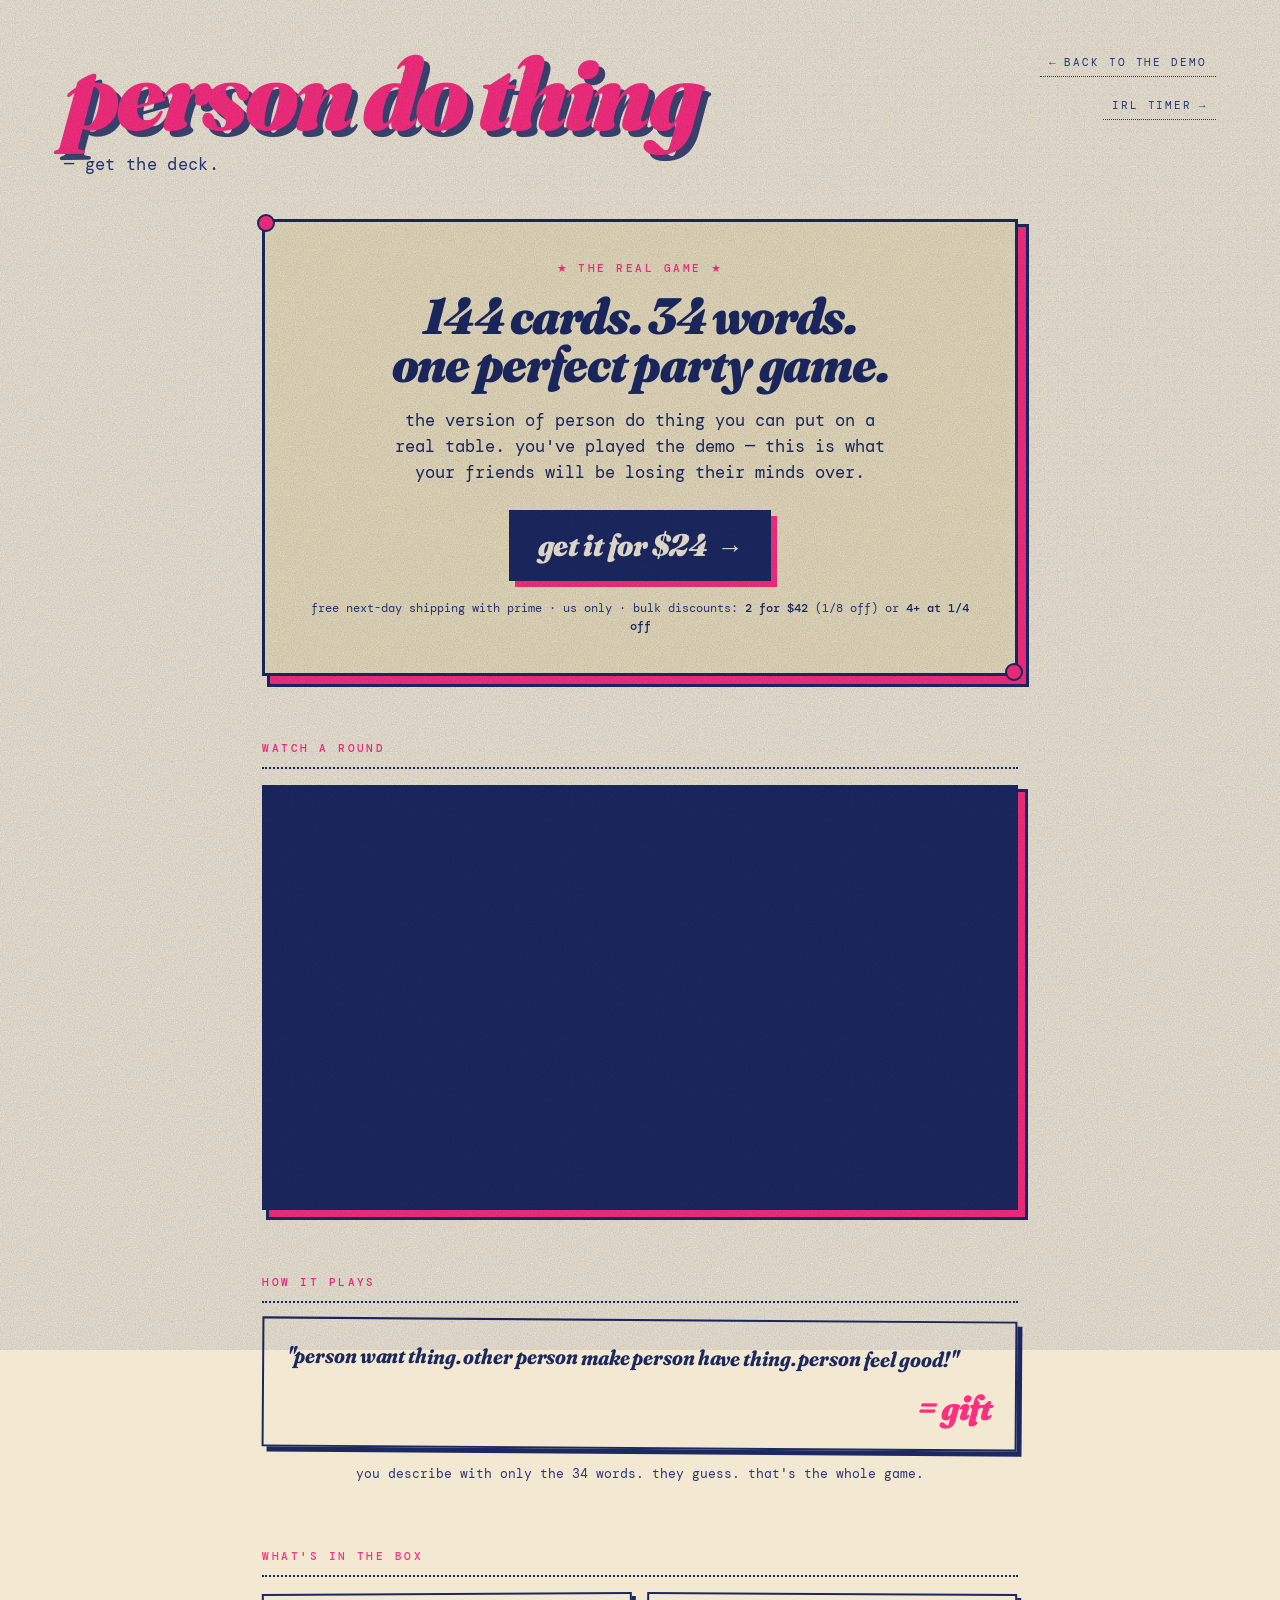
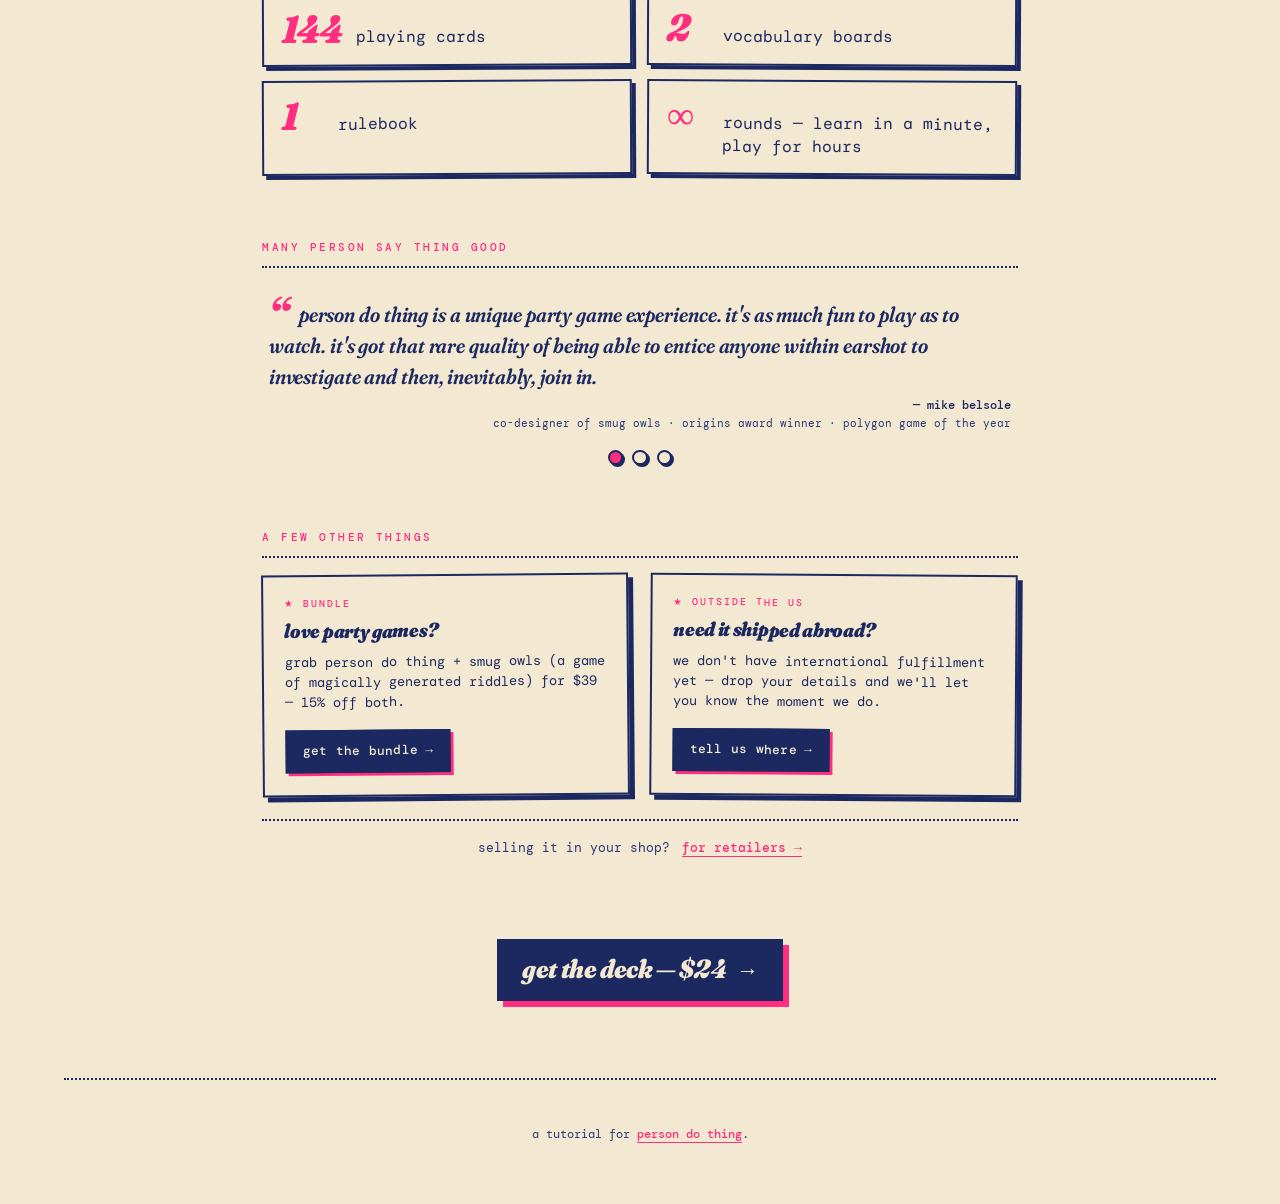
==== buy.html @ c8aa4a90 "Add a shitty first pass for multiple pages" ====
<!doctype html>
<html lang="en">
<head>
  <meta charset="utf-8">
  <meta name="viewport" content="width=device-width, initial-scale=1">
  <title>Get the deck — Person Do Thing</title>
  <meta name="description" content="Person Do Thing is a friendly party game for 2+ players. 144 cards, 34 words, hours of friends laughing at each other. Get the deck for $24.">
  <link rel="preconnect" href="https://fonts.googleapis.com">
  <link rel="preconnect" href="https://fonts.gstatic.com" crossorigin>
  <link href="https://fonts.googleapis.com/css2?family=Fraunces:ital,opsz,wght,SOFT@0,9..144,300..900,0..100;1,9..144,300..900,0..100&family=DM+Mono:ital,wght@0,300;0,400;0,500;1,400&display=swap" rel="stylesheet">
  <link rel="stylesheet" href="styles.css">
</head>
<body class="page-buy">
  <div class="grain" aria-hidden="true"></div>
  <div class="halftone-bg" aria-hidden="true"></div>

  <header class="masthead">
    <div class="title-stack">
      <h1 class="title" data-text="Person Do Thing">Person Do Thing</h1>
      <p class="subtitle">— get the deck.</p>
    </div>
    <div class="masthead-meta">
      <a class="rules-link" href="index.html">
        <span class="rules-link-arrow">←</span> back to the demo
      </a>
      <a class="rules-link" href="timer.html">
        irl timer <span class="rules-link-arrow">→</span>
      </a>
    </div>
  </header>

  <main class="buy-stage">

    <section class="buy-hero">
      <p class="buy-eyebrow">★ the real game ★</p>
      <h2 class="buy-headline">144 cards. 34 words.<br>one perfect party game.</h2>
      <p class="buy-body">
        the version of person do thing you can put on a real table. you've played the demo — this is what your friends will be losing their minds over.
      </p>
      <a class="buy-cta"
         href="https://www.amazon.com/Person-Do-Thing-Card-Game/dp/B0FST4LFNH"
         target="_blank"
         rel="noopener">
        get it for $24 <span class="buy-cta-arrow">→</span>
      </a>
      <p class="buy-cta-foot">
        free next-day shipping with prime · us only · bulk discounts: <strong>2 for $42</strong> (1/8 off) or <strong>4+ at 1/4 off</strong>
      </p>
    </section>

    <section class="buy-video">
      <p class="buy-section-eyebrow">watch a round</p>
      <div class="buy-video-frame">
        <iframe
          src="https://www.youtube-nocookie.com/embed/_Tc-X9tFb-0?rel=0&amp;controls=1"
          title="Person Do Thing — gameplay"
          loading="lazy"
          allow="accelerometer; clipboard-write; encrypted-media; gyroscope; picture-in-picture"
          allowfullscreen></iframe>
      </div>
    </section>

    <section class="buy-example">
      <p class="buy-section-eyebrow">how it plays</p>
      <div class="buy-example-card">
        <p class="buy-example-clue">
          "person want thing. other person make person have thing. person feel good!"
        </p>
        <p class="buy-example-answer">= gift</p>
      </div>
      <p class="buy-example-caption">
        you describe with only the 34 words. they guess. that's the whole game.
      </p>
    </section>

    <section class="buy-box">
      <p class="buy-section-eyebrow">what's in the box</p>
      <ul class="buy-box-list">
        <li class="buy-box-item">
          <span class="buy-box-num">144</span>
          <span class="buy-box-label">playing cards</span>
        </li>
        <li class="buy-box-item">
          <span class="buy-box-num">2</span>
          <span class="buy-box-label">vocabulary boards</span>
        </li>
        <li class="buy-box-item">
          <span class="buy-box-num">1</span>
          <span class="buy-box-label">rulebook</span>
        </li>
        <li class="buy-box-item">
          <span class="buy-box-num">∞</span>
          <span class="buy-box-label">rounds — learn in a minute, play for hours</span>
        </li>
      </ul>
    </section>

    <section class="buy-quotes">
      <p class="buy-section-eyebrow">many person say thing good</p>

      <div class="buy-carousel" id="buy-carousel" aria-roledescription="carousel" aria-label="reviews">

        <article class="buy-quote-slide is-active">
          <blockquote class="buy-quote-text">
            person do thing is a unique party game experience. it's as much fun to play as to watch. it's got that rare quality of being able to entice anyone within earshot to investigate and then, inevitably, join in.
          </blockquote>
          <p class="buy-quote-attr">
            <strong>— mike belsole</strong><br>
            <span class="buy-quote-credit">co-designer of smug owls · origins award winner · polygon game of the year</span>
          </p>
        </article>

        <article class="buy-quote-slide">
          <blockquote class="buy-quote-text">
            person do thing is infectious. after a few rounds it took over how we were talking outside of the game.
          </blockquote>
          <p class="buy-quote-attr">
            <strong>— robert croy</strong><br>
            <span class="buy-quote-credit">
              designer of
              <a href="https://boardgamegeek.com/boardgame/367584/7th-sea-city-of-five-sails"
                 target="_blank"
                 rel="noopener">7th sea: city of five sails</a>
            </span>
          </p>
        </article>

        <article class="buy-quote-slide">
          <blockquote class="buy-quote-text">
            one of the top 3 best limited vocabulary games i've played all year!
          </blockquote>
          <p class="buy-quote-attr">
            <strong>— micah heiselt</strong><br>
            <span class="buy-quote-credit">designer of bucket list</span>
          </p>
        </article>

      </div>

      <div class="buy-carousel-dots" role="tablist" aria-label="choose review">
        <button class="buy-quote-dot" type="button" data-slide="0" aria-label="review 1 — mike belsole" aria-current="true"></button>
        <button class="buy-quote-dot" type="button" data-slide="1" aria-label="review 2 — robert croy"></button>
        <button class="buy-quote-dot" type="button" data-slide="2" aria-label="review 3 — micah heiselt"></button>
      </div>
    </section>

    <section class="buy-also">
      <p class="buy-section-eyebrow">a few other things</p>

      <div class="buy-also-grid">

        <article class="buy-also-card">
          <p class="buy-also-tag">★ bundle</p>
          <h3 class="buy-also-headline">love party games?</h3>
          <p class="buy-also-body">
            grab person do thing + smug owls (a game of magically generated riddles) for $39 — 15% off both.
          </p>
          <a class="buy-also-link"
             href="https://www.runawayparade.com/shop/p/smug-owls-card-game-lxtm5"
             target="_blank"
             rel="noopener">
            get the bundle <span class="buy-also-arrow">→</span>
          </a>
        </article>

        <article class="buy-also-card">
          <p class="buy-also-tag">★ outside the us</p>
          <h3 class="buy-also-headline">need it shipped abroad?</h3>
          <p class="buy-also-body">
            we don't have international fulfillment yet — drop your details and we'll let you know the moment we do.
          </p>
          <a class="buy-also-link"
             href="https://tally.so/r/31geZg"
             target="_blank"
             rel="noopener">
            tell us where <span class="buy-also-arrow">→</span>
          </a>
        </article>

      </div>

      <p class="buy-also-foot">
        selling it in your shop?
        <a class="buy-also-foot-link" href="retailers.html">for retailers <span aria-hidden="true">→</span></a>
      </p>
    </section>

    <section class="buy-final">
      <a class="buy-cta buy-cta-final"
         href="https://www.amazon.com/Person-Do-Thing-Card-Game/dp/B0FST4LFNH"
         target="_blank"
         rel="noopener">
        get the deck — $24 <span class="buy-cta-arrow">→</span>
      </a>
    </section>

  </main>

  <footer class="footer">
    <p>
      a tutorial for <a href="https://persondothing.com">person do thing</a>.
    </p>
  </footer>

  <script src="buy.js" defer></script>
</body>
</html>
---- styles.css ----
/* ============================================================
   PERSON DO THING — riso zine edition
   palette: cream paper, federal ink blue, fluorescent pink
   ============================================================ */

:root {
  --paper:      #f3e9d2;
  --paper-2:    #ecdfba;
  --paper-3:    #e3d39e;
  --ink:        #1c2960;
  --ink-soft:   #2a3878;
  --pink:       #ff2e7e;
  --pink-soft:  #ff6ba3;
  --black:      #14141a;

  --font-display: "Fraunces", "Times New Roman", serif;
  --font-mono:    "DM Mono", "Courier New", monospace;

  --rotate-1: -0.6deg;
  --rotate-2:  0.5deg;
  --rotate-3: -0.3deg;
  --rotate-4:  0.8deg;

  --shadow-pink: 5px 5px 0 0 var(--pink);
  --shadow-ink:  5px 5px 0 0 var(--ink);
}

* { box-sizing: border-box; }

html {
  scroll-behavior: smooth;
  -webkit-text-size-adjust: 100%;
}

body {
  margin: 0;
  background: var(--paper);
  color: var(--ink);
  font-family: var(--font-mono);
  font-size: 16px;
  line-height: 1.55;
  font-feature-settings: "ss01", "ss02";
  min-height: 100vh;
  position: relative;
  overflow-x: hidden;
}

/* ---------- texture overlays ---------- */

.grain {
  position: fixed;
  inset: -50%;
  pointer-events: none;
  z-index: 100;
  opacity: 0.32;
  mix-blend-mode: multiply;
  background-image: url("data:image/svg+xml;utf8,<svg xmlns='http://www.w3.org/2000/svg' width='280' height='280'><filter id='n'><feTurbulence type='fractalNoise' baseFrequency='0.92' numOctaves='2' stitchTiles='stitch'/><feColorMatrix type='matrix' values='0 0 0 0 0.11  0 0 0 0 0.16  0 0 0 0 0.38  0 0 0 1 0'/></filter><rect width='100%25' height='100%25' filter='url(%23n)'/></svg>");
}

.halftone-bg {
  position: fixed;
  inset: 0;
  pointer-events: none;
  z-index: 0;
  opacity: 0.35;
  background-image: radial-gradient(circle at center, var(--paper-3) 0.8px, transparent 1.2px);
  background-size: 9px 9px;
  mask-image: radial-gradient(ellipse 80% 70% at 70% 30%, #000 30%, transparent 100%);
  -webkit-mask-image: radial-gradient(ellipse 80% 70% at 70% 30%, #000 30%, transparent 100%);
}

/* ---------- layout shell ---------- */

.masthead,
.stage,
.footer {
  position: relative;
  z-index: 2;
}

.masthead {
  display: flex;
  justify-content: space-between;
  align-items: flex-start;
  padding: clamp(1.5rem, 4vw, 3rem) clamp(1.5rem, 5vw, 4rem) 0;
  gap: 2rem;
}

.title-stack { max-width: 80%; }

.title {
  font-family: var(--font-display);
  font-weight: 900;
  font-variation-settings: "SOFT" 30, "opsz" 144;
  font-size: clamp(2.6rem, 8.4vw, 6.4rem);
  line-height: 0.88;
  letter-spacing: -0.035em;
  color: var(--pink);
  margin: 0;
  position: relative;
  display: inline-block;
  text-transform: lowercase;
  font-style: italic;
  animation: title-stamp 0.9s cubic-bezier(.2,.9,.25,1.2) both;
}

.title::before {
  content: attr(data-text);
  position: absolute;
  inset: 0;
  color: var(--ink);
  z-index: -1;
  transform: translate(6px, 6px);
  mix-blend-mode: multiply;
  opacity: 0.85;
}

@keyframes title-stamp {
  0%   { opacity: 0; transform: translateY(-12px) rotate(-2deg) scale(1.04); }
  60%  { opacity: 1; transform: translateY(2px) rotate(0.4deg) scale(0.99); }
  100% { opacity: 1; transform: translateY(0) rotate(0) scale(1); }
}

.subtitle {
  font-family: var(--font-mono);
  font-size: clamp(0.85rem, 1.4vw, 1.05rem);
  margin: 0.8rem 0 0;
  color: var(--ink-soft);
  letter-spacing: 0.02em;
  animation: fade-in 1s 0.4s both;
}

.subtitle-link {
  font-family: var(--font-mono);
  font-style: italic;
  font-weight: 500;
  color: var(--pink);
  text-decoration: none;
  border-bottom: 1.5px solid var(--pink);
  padding: 0 0.18em 1px;
  margin-left: 0.4em;
  white-space: nowrap;
  transition: color 0.18s ease, background 0.18s ease;
}

.subtitle-link:hover {
  background: var(--pink);
  color: var(--paper);
}

.subtitle-link-arrow {
  display: inline-block;
  transition: transform 0.2s ease;
}

.subtitle-link:hover .subtitle-link-arrow {
  transform: translate(2px, -2px);
}

.masthead-meta {
  display: flex;
  flex-direction: column;
  align-items: flex-end;
  gap: 0.9rem;
}

/* quiet "new here?" rules link below the buy-pin */
.rules-link {
  font-family: var(--font-mono);
  font-size: 0.68rem;
  text-transform: uppercase;
  letter-spacing: 0.18em;
  color: var(--ink-soft);
  text-decoration: none;
  padding: 0.35rem 0.55rem;
  border-bottom: 1.5px dotted var(--ink-soft);
  display: inline-flex;
  align-items: center;
  gap: 0.4rem;
  white-space: nowrap;
  transition: color 0.18s ease, border-color 0.18s ease;
  animation: fade-in 1s 0.85s both;
}

.rules-link:hover {
  color: var(--pink);
  border-bottom-color: var(--pink);
}

.rules-link-arrow {
  display: inline-block;
  transition: transform 0.2s ease;
}
.rules-link:hover .rules-link-arrow { transform: translateX(3px); }

/* always-on buy-the-deck pin in the masthead — bigger, louder version */
.buy-pin {
  display: flex;
  flex-direction: column;
  align-items: flex-start;
  gap: 0.4rem;
  padding: 1.05rem 1.5rem 1.2rem;
  background: var(--pink);
  border: 2.5px solid var(--ink);
  box-shadow: 6px 6px 0 0 var(--ink);
  text-decoration: none;
  color: var(--paper);
  transform: rotate(-2.4deg);
  transition:
    transform 0.18s cubic-bezier(.2,.9,.3,1.2),
    box-shadow 0.18s ease;
  animation: fade-in 1s 0.75s both;
  position: relative;
  max-width: 16rem;
}

/* tape-corner dots */
.buy-pin::before,
.buy-pin::after {
  content: "";
  position: absolute;
  width: 12px;
  height: 12px;
  background: var(--paper);
  border: 1.5px solid var(--ink);
  border-radius: 50%;
}
.buy-pin::before { top: -6px; left: 10px; }
.buy-pin::after  { top: -6px; right: 10px; }

.buy-pin:hover {
  transform: rotate(-1deg) translate(-3px, -3px);
  box-shadow: 9px 9px 0 0 var(--ink);
}
.buy-pin:active {
  transform: rotate(-2.4deg) translate(2px, 2px);
  box-shadow: 3px 3px 0 0 var(--ink);
}

.buy-pin-eyebrow {
  font-family: var(--font-mono);
  font-size: 0.7rem;
  text-transform: uppercase;
  letter-spacing: 0.2em;
  font-weight: 500;
  opacity: 0.92;
}

.buy-pin-cta {
  font-family: var(--font-display);
  font-style: italic;
  font-weight: 900;
  font-variation-settings: "SOFT" 60, "opsz" 144;
  font-size: 1.85rem;
  letter-spacing: -0.025em;
  line-height: 0.95;
  display: inline-flex;
  align-items: baseline;
  gap: 0.4rem;
  text-transform: lowercase;
}

.buy-pin-arrow {
  display: inline-block;
  transition: transform 0.2s ease;
  font-size: 0.85em;
}
.buy-pin:hover .buy-pin-arrow { transform: translateX(4px); }

@media (max-width: 640px) {
  .masthead {
    flex-direction: column;
    align-items: flex-start;
  }
  .masthead-meta {
    flex-direction: row;
    align-items: flex-start;
    flex-wrap: wrap;
  }
}

@keyframes fade-in {
  from { opacity: 0; transform: translateY(6px); }
  to   { opacity: 1; transform: translateY(0); }
}

/* ---------- main stage grid ---------- */

.stage {
  display: grid;
  grid-template-columns: minmax(0, 1.6fr) minmax(0, 0.95fr);
  gap: clamp(2rem, 4vw, 4rem);
  padding: clamp(1.6rem, 4vw, 3.2rem) clamp(1.5rem, 5vw, 4rem) clamp(3rem, 6vw, 5rem);
  align-items: start;
}

@media (max-width: 880px) {
  .stage {
    grid-template-columns: 1fr;
  }
}

/* ---------- puzzle column ---------- */

.puzzle {
  position: relative;
  animation: fade-in 0.9s 0.2s both;
}

.puzzle-meta {
  display: flex;
  justify-content: space-between;
  align-items: baseline;
  gap: 1rem;
  flex-wrap: wrap;
  font-family: var(--font-mono);
  text-transform: uppercase;
  letter-spacing: 0.18em;
  font-size: 0.72rem;
  color: var(--ink-soft);
  margin-bottom: 0.6rem;
  padding-bottom: 0.6rem;
  border-bottom: 2px dotted var(--ink);
}

.meta-stat {
  font-weight: 500;
  color: var(--ink);
  display: inline-flex;
  gap: 0.4rem;
  align-items: baseline;
}

.meta-stat strong {
  font-family: var(--font-display);
  font-style: italic;
  font-variation-settings: "SOFT" 50;
  font-weight: 800;
  font-size: 1.05rem;
  letter-spacing: -0.01em;
  color: var(--ink);
  line-height: 1;
  position: relative;
  top: 1px;
}

.meta-solved.has-solves strong {
  color: var(--pink);
}

.puzzle-label {
  color: var(--pink);
  font-weight: 500;
}

/* ---------- cross-sell milestone card ---------- */

.cross-sell {
  position: relative;
  margin: 1.4rem 0 0.6rem;
  padding: 1.4rem 1.6rem 1.5rem;
  background:
    radial-gradient(circle at center, rgba(255, 46, 126, 0.22) 0.9px, transparent 1.4px) 0 0 / 11px 11px,
    var(--paper);
  border: 3px solid var(--ink);
  box-shadow:
    7px 7px 0 0 var(--pink),
    7px 7px 0 3px var(--ink);
  transform: rotate(-1.2deg);
  animation: cross-sell-stamp 0.7s cubic-bezier(.2,.85,.25,1.3) both;
  overflow: hidden;
}

.cross-sell::before {
  content: "";
  position: absolute;
  inset: 6px;
  border: 1.5px dashed var(--ink);
  pointer-events: none;
  opacity: 0.35;
}

@keyframes cross-sell-stamp {
  0%   { opacity: 0; transform: translateY(-12px) rotate(-5deg) scale(1.04); }
  60%  { opacity: 1; transform: translateY(2px) rotate(-0.4deg) scale(0.99); }
  100% { opacity: 1; transform: translateY(0) rotate(-1.2deg) scale(1); }
}

.cross-sell.dismissed {
  animation: cross-sell-out 0.28s ease forwards;
  pointer-events: none;
}

@keyframes cross-sell-out {
  to { opacity: 0; transform: translateY(-8px) rotate(-3deg) scale(0.96); }
}

.cross-sell-close {
  position: absolute;
  top: 0.5rem;
  right: 0.6rem;
  width: 28px;
  height: 28px;
  background: transparent;
  border: 1.5px solid var(--ink);
  color: var(--ink);
  font-family: var(--font-display);
  font-size: 1.3rem;
  line-height: 1;
  cursor: pointer;
  display: flex;
  align-items: center;
  justify-content: center;
  padding: 0;
  transition: background 0.15s ease, color 0.15s ease;
}
.cross-sell-close:hover {
  background: var(--ink);
  color: var(--paper);
}

.cross-sell-eyebrow {
  font-family: var(--font-mono);
  font-size: 0.68rem;
  text-transform: uppercase;
  letter-spacing: 0.22em;
  color: var(--pink);
  margin: 0 0 0.5rem;
  font-weight: 500;
}

.cross-sell-headline {
  font-family: var(--font-display);
  font-style: italic;
  font-weight: 900;
  font-variation-settings: "SOFT" 50, "opsz" 144;
  font-size: clamp(1.7rem, 3.6vw, 2.6rem);
  line-height: 1;
  letter-spacing: -0.02em;
  color: var(--ink);
  margin: 0 0 0.6rem;
  text-transform: lowercase;
  position: relative;
  display: inline-block;
}

.cross-sell-headline::before {
  content: "";
  position: absolute;
  left: -4px;
  right: -4px;
  bottom: 0.05em;
  height: 0.32em;
  background: var(--pink);
  z-index: -1;
  opacity: 0.55;
  mix-blend-mode: multiply;
  transform: rotate(-0.5deg);
}

.cross-sell-body {
  font-family: var(--font-mono);
  font-size: 0.92rem;
  line-height: 1.5;
  color: var(--ink);
  margin: 0 0 1.1rem;
  max-width: 32rem;
}

.cross-sell-cta {
  display: inline-flex;
  align-items: center;
  gap: 0.5rem;
  padding: 0.85rem 1.4rem;
  font-family: var(--font-mono);
  font-size: 0.95rem;
  font-weight: 500;
  text-transform: lowercase;
  letter-spacing: 0.02em;
  background: var(--ink);
  color: var(--paper);
  border: 2.5px solid var(--ink);
  box-shadow: 4px 4px 0 0 var(--pink);
  text-decoration: none;
  transition: transform 0.15s ease, box-shadow 0.15s ease;
}
.cross-sell-cta:hover {
  transform: translate(-2px, -2px);
  background: var(--pink);
  color: var(--paper);
  box-shadow: 6px 6px 0 0 var(--ink);
}
.cross-sell-cta:active {
  transform: translate(2px, 2px);
  box-shadow: 2px 2px 0 0 var(--ink);
}

.cross-sell-arrow {
  display: inline-block;
  transition: transform 0.2s ease;
}
.cross-sell-cta:hover .cross-sell-arrow { transform: translateX(3px); }

/* ---------- email-type cross-sell: embedded signup form ---------- */

.cross-sell-signup {
  display: flex;
  gap: 0.6rem;
  margin-top: 0.4rem;
  flex-wrap: wrap;
}

.cross-sell-signup-input {
  flex: 1 1 14rem;
  min-width: 0;
  font-family: var(--font-mono);
  font-size: 0.95rem;
  background: var(--paper-2);
  border: 2px solid var(--ink);
  padding: 0.7rem 0.85rem;
  color: var(--ink);
  outline: none;
  transition: border-color 0.18s ease, box-shadow 0.18s ease;
}

.cross-sell-signup-input::placeholder {
  color: var(--ink-soft);
  opacity: 0.55;
  font-style: italic;
}

.cross-sell-signup-input:focus {
  border-color: var(--pink);
  box-shadow: 3px 3px 0 0 var(--pink);
}

.cross-sell-signup-input:disabled {
  opacity: 0.5;
  cursor: not-allowed;
  background: var(--paper);
}

.cross-sell-signup-btn {
  font-family: var(--font-mono);
  font-size: 0.92rem;
  font-weight: 500;
  text-transform: lowercase;
  letter-spacing: 0.02em;
  padding: 0.7rem 1.2rem;
  background: var(--ink);
  color: var(--paper);
  border: 2.5px solid var(--ink);
  cursor: pointer;
  box-shadow: 4px 4px 0 0 var(--pink);
  transition: transform 0.15s ease, box-shadow 0.15s ease;
  display: inline-flex;
  align-items: center;
  gap: 0.45rem;
  white-space: nowrap;
}

.cross-sell-signup-btn:hover {
  transform: translate(-2px, -2px);
  background: var(--pink);
  box-shadow: 6px 6px 0 0 var(--ink);
}
.cross-sell-signup-btn:active {
  transform: translate(2px, 2px);
  box-shadow: 2px 2px 0 0 var(--ink);
}

.cross-sell-signup.submitted .cross-sell-signup-btn {
  opacity: 0.5;
  pointer-events: none;
}

.cross-sell-signup-feedback {
  min-height: 1.2rem;
  margin: 0.7rem 0 0;
  font-family: var(--font-mono);
  font-size: 0.85rem;
  color: var(--ink-soft);
}
.cross-sell-signup-feedback[data-tone="wrong"] {
  color: var(--pink);
  font-weight: 500;
}
.cross-sell-signup-feedback[data-tone="right"] {
  color: var(--ink);
  font-weight: 500;
}
.cross-sell-signup-feedback[data-tone="right"]::before {
  content: "★ ";
  color: var(--pink);
}

/* the email card uses a slightly different rotation so it doesn't look identical
   to the buy card right after dismissal */
.cross-sell.cross-sell-email {
  transform: rotate(0.8deg);
}
@keyframes cross-sell-stamp-email {
  0%   { opacity: 0; transform: translateY(-12px) rotate(4deg) scale(1.04); }
  60%  { opacity: 1; transform: translateY(2px) rotate(0.3deg) scale(0.99); }
  100% { opacity: 1; transform: translateY(0) rotate(0.8deg) scale(1); }
}
.cross-sell.cross-sell-email {
  animation-name: cross-sell-stamp-email;
}

/* ---------- mystery slot ---------- */

.mystery {
  margin: 1rem 0 2.4rem;
  padding: clamp(1.4rem, 4vw, 2.6rem) 1rem;
  border: 3px solid var(--ink);
  background:
    radial-gradient(circle at center, var(--pink-soft) 0.9px, transparent 1.4px) 0 0 / 11px 11px,
    var(--paper-2);
  box-shadow:
    8px 8px 0 0 var(--pink),
    8px 8px 0 3px var(--ink);
  text-align: center;
  position: relative;
  transform: rotate(-0.4deg);
  transition: transform 0.4s cubic-bezier(.2,.9,.3,1.1);
}

.mystery[data-state="revealed"] {
  background:
    radial-gradient(circle at center, var(--pink) 1.1px, transparent 1.6px) 0 0 / 11px 11px,
    var(--paper-2);
  transform: rotate(-0.4deg) scale(1.005);
}

.mystery::before,
.mystery::after {
  content: "";
  position: absolute;
  width: 14px;
  height: 14px;
  background: var(--pink);
  border: 2px solid var(--ink);
  border-radius: 50%;
}
.mystery::before { top: -8px; left: -8px; }
.mystery::after  { bottom: -8px; right: -8px; }

.mystery-text {
  font-family: var(--font-display);
  font-variation-settings: "SOFT" 100, "opsz" 144;
  font-weight: 900;
  font-style: italic;
  font-size: clamp(4.5rem, 14vw, 9rem);
  line-height: 0.9;
  color: var(--ink);
  position: relative;
  display: inline-block;
  text-transform: lowercase;
  letter-spacing: -0.04em;
}

.mystery-text::before {
  content: attr(data-text);
  position: absolute;
  inset: 0;
  color: var(--pink);
  z-index: -1;
  transform: translate(5px, 5px);
  mix-blend-mode: multiply;
}

.mystery[data-state="revealed"] .mystery-text {
  animation: stamp-in 0.7s cubic-bezier(.2,.9,.25,1.4) both;
}

@keyframes stamp-in {
  0%   { opacity: 0; transform: scale(1.6) rotate(-6deg); }
  40%  { opacity: 1; }
  70%  { transform: scale(0.96) rotate(0.8deg); }
  100% { transform: scale(1) rotate(0); }
}

/* ---------- clue list ---------- */

.clues {
  list-style: none;
  margin: 0 0 1.4rem;
  padding: 0;
  display: flex;
  flex-direction: column;
  gap: 1.2rem;
}

.clue {
  position: relative;
  background: var(--paper);
  border: 2.5px solid var(--ink);
  padding: 1rem 1.2rem 1rem 4.6rem;
  box-shadow: var(--shadow-pink);
  display: flex;
  align-items: center;
  min-height: 64px;
  animation: clue-drop 0.55s cubic-bezier(.2,.85,.3,1.15) both;
}

.clue:nth-child(odd)  { transform: rotate(var(--rotate-1)); }
.clue:nth-child(even) { transform: rotate(var(--rotate-2)); }
.clue:nth-child(3n)   { transform: rotate(var(--rotate-3)); }
.clue:nth-child(4n)   { transform: rotate(var(--rotate-4)); }

@keyframes clue-drop {
  0%   { opacity: 0; transform: translateY(-14px) rotate(-3deg) scale(1.03); }
  60%  { opacity: 1; }
  100% { opacity: 1; }
}

.clue-num {
  position: absolute;
  left: -10px;
  top: -18px;
  width: 52px;
  height: 52px;
  background: var(--pink);
  border: 2.5px solid var(--ink);
  border-radius: 50%;
  display: flex;
  align-items: center;
  justify-content: center;
  font-family: var(--font-display);
  font-weight: 900;
  font-style: italic;
  font-variation-settings: "SOFT" 30;
  font-size: 1.6rem;
  color: var(--paper);
  transform: rotate(-6deg);
  box-shadow: 2px 2px 0 0 var(--ink);
}

.clue-text {
  font-family: var(--font-mono);
  font-size: clamp(1rem, 1.5vw, 1.18rem);
  color: var(--ink);
  line-height: 1.45;
  font-weight: 400;
}

/* ---------- buttons ---------- */

.btn {
  font-family: var(--font-mono);
  font-size: 0.95rem;
  font-weight: 500;
  text-transform: lowercase;
  letter-spacing: 0.02em;
  padding: 0.85rem 1.4rem;
  border: 2.5px solid var(--ink);
  cursor: pointer;
  transition: transform 0.12s ease, box-shadow 0.12s ease;
  display: inline-flex;
  align-items: center;
  gap: 0.5rem;
  text-decoration: none;
  line-height: 1;
}

.btn:focus-visible {
  outline: 3px dashed var(--pink);
  outline-offset: 4px;
}

.btn-primary {
  background: var(--ink);
  color: var(--paper);
  box-shadow: var(--shadow-pink);
}

.btn-primary:hover {
  transform: translate(-2px, -2px);
  box-shadow: 7px 7px 0 0 var(--pink);
}
.btn-primary:active {
  transform: translate(2px, 2px);
  box-shadow: 2px 2px 0 0 var(--pink);
}

.btn-ghost {
  background: transparent;
  border: 2px dashed var(--ink-soft);
  color: var(--ink-soft);
  box-shadow: none;
  font-size: 0.85rem;
}
.btn-ghost:hover {
  background: var(--paper-2);
  color: var(--ink);
  border-color: var(--ink);
}

.btn-arrow { display: inline-block; transition: transform 0.2s ease; }
.btn:hover .btn-arrow { transform: translateX(3px); }

/* ---------- guess form ---------- */

.guess-form {
  margin-top: 0.5rem;
  padding-top: 1.6rem;
  border-top: 2px dotted var(--ink);
}

.guess-label {
  display: block;
  font-family: var(--font-mono);
  text-transform: uppercase;
  letter-spacing: 0.2em;
  font-size: 0.7rem;
  color: var(--pink);
  margin-bottom: 0.6rem;
  font-weight: 500;
}

.guess-hint {
  color: var(--ink-soft);
  font-weight: 400;
  letter-spacing: 0.16em;
  margin-left: 0.3rem;
}

.guess-row {
  display: flex;
  gap: 0.8rem;
  align-items: stretch;
  flex-wrap: wrap;
}

.guess-input {
  flex: 1 1 16rem;
  min-width: 0;
  font-family: var(--font-display);
  font-variation-settings: "SOFT" 60, "opsz" 144;
  font-style: italic;
  font-weight: 600;
  font-size: clamp(1.4rem, 3vw, 2rem);
  background: transparent;
  border: none;
  border-bottom: 3px solid var(--ink);
  padding: 0.4rem 0.2rem 0.6rem;
  color: var(--ink);
  outline: none;
  caret-color: var(--pink);
}

.guess-input::placeholder {
  color: var(--ink-soft);
  opacity: 0.45;
  font-style: italic;
}

.guess-input:focus {
  border-bottom-color: var(--pink);
}

.guess-input.shake {
  animation: shake 0.45s;
}

@keyframes shake {
  0%, 100% { transform: translateX(0); }
  20%      { transform: translateX(-8px); }
  40%      { transform: translateX(7px); }
  60%      { transform: translateX(-5px); }
  80%      { transform: translateX(4px); }
}

.feedback {
  min-height: 1.4rem;
  margin: 0.9rem 0 0;
  font-family: var(--font-mono);
  font-size: 0.92rem;
  color: var(--ink-soft);
}

.feedback[data-tone="wrong"] {
  color: var(--pink);
  font-weight: 500;
}

.feedback[data-tone="right"] {
  color: var(--ink);
  font-weight: 500;
}

.feedback[data-tone="right"]::before {
  content: "★ ";
  color: var(--pink);
}

/* ---------- reveal controls ---------- */

.reveal-controls {
  display: flex;
  gap: 1rem;
  margin-top: 1.6rem;
  flex-wrap: wrap;
}

.btn-next {
  background: var(--pink);
  color: var(--paper);
  border: 2.5px solid var(--ink);
  box-shadow: 4px 4px 0 0 var(--ink);
  border-style: solid;
  font-weight: 500;
}
.btn-next:hover {
  transform: translate(-2px, -2px);
  box-shadow: 6px 6px 0 0 var(--ink);
  background: var(--ink);
  color: var(--paper);
}

/* ---------- timer stage (irl describer mode) ---------- */

.timer-stage {
  position: relative;
  animation: fade-in 0.55s ease both;
}

.timer-headline {
  font-family: var(--font-display);
  font-style: italic;
  font-weight: 900;
  font-variation-settings: "SOFT" 50, "opsz" 144;
  font-size: clamp(1.9rem, 4vw, 2.9rem);
  line-height: 0.95;
  letter-spacing: -0.025em;
  color: var(--ink);
  margin: 1.4rem 0 1.6rem;
  text-transform: lowercase;
  position: relative;
  display: inline-block;
}

.timer-headline::before {
  content: "";
  position: absolute;
  left: -4px;
  right: -4px;
  bottom: 0.06em;
  height: 0.32em;
  background: var(--pink);
  z-index: -1;
  opacity: 0.5;
  mix-blend-mode: multiply;
  transform: rotate(-0.6deg);
}

/* outer wrapper: holds the card on the left and the sync button
   on the right as siblings. the card stays a clean centered surface
   (matching the demo's mystery card pattern) and the sync icon lives
   alongside it instead of inside it. */
.timer-word-row {
  display: flex;
  align-items: center;
  gap: 0.7rem;
  margin: 0 0 2rem;
}

.timer-word-card {
  flex: 1 1 auto;
  min-width: 0;
  position: relative;
  padding: 1.4rem 1.6rem 1.5rem;
  background:
    radial-gradient(circle at center, var(--pink-soft) 0.9px, transparent 1.4px) 0 0 / 11px 11px,
    var(--paper-2);
  border: 3px solid var(--ink);
  box-shadow:
    7px 7px 0 0 var(--pink),
    7px 7px 0 3px var(--ink);
  transform: rotate(-0.6deg);
  text-align: center;
}

.timer-word-card::before,
.timer-word-card::after {
  content: "";
  position: absolute;
  width: 14px;
  height: 14px;
  background: var(--pink);
  border: 2px solid var(--ink);
  border-radius: 50%;
}
.timer-word-card::before { top: -8px; left: -8px; }
.timer-word-card::after  { bottom: -8px; right: -8px; }

.timer-word {
  display: inline-block;
  font-family: var(--font-display);
  font-style: italic;
  font-weight: 900;
  font-variation-settings: "SOFT" 100, "opsz" 144;
  font-size: clamp(2.6rem, 7vw, 4.6rem);
  line-height: 0.95;
  letter-spacing: -0.035em;
  color: var(--ink);
  text-transform: lowercase;
  position: relative;
  word-break: break-word;
}

.timer-word::before {
  content: attr(data-text);
  position: absolute;
  inset: 0;
  color: var(--pink);
  z-index: -1;
  transform: translate(4px, 4px);
  mix-blend-mode: multiply;
  pointer-events: none;
}

.timer-sync-btn {
  flex: 0 0 auto;
  width: 2.8rem;
  height: 2.8rem;
  background: var(--paper);
  border: 2px solid var(--ink);
  color: var(--ink);
  cursor: pointer;
  display: inline-flex;
  align-items: center;
  justify-content: center;
  padding: 0;
  box-shadow: 3px 3px 0 0 var(--ink);
  transition:
    transform 0.18s ease,
    box-shadow 0.18s ease,
    background 0.18s ease,
    color 0.18s ease;
}

.timer-sync-btn svg {
  width: 1.4rem;
  height: 1.4rem;
}

.timer-sync-btn:hover {
  background: var(--pink);
  color: var(--paper);
  transform: translate(-2px, -2px);
  box-shadow: 5px 5px 0 0 var(--ink);
}

/* spin on hover (desktop) and on the .spinning class (any device,
   added by JS on click so taps get visible feedback on touch). */
.timer-sync-btn:hover svg,
.timer-sync-btn svg.spinning {
  animation: sync-spin 0.6s cubic-bezier(0.4, 0, 0.2, 1);
}

.timer-sync-btn:active {
  transform: translate(2px, 2px);
  box-shadow: 1px 1px 0 0 var(--ink);
}

.timer-sync-btn:focus-visible {
  outline: 3px dashed var(--pink);
  outline-offset: 4px;
}

@keyframes sync-spin {
  from { transform: rotate(0deg); }
  to   { transform: rotate(360deg); }
}

.timer-clock {
  font-family: var(--font-display);
  font-style: italic;
  font-weight: 900;
  font-variation-settings: "SOFT" 80, "opsz" 144;
  font-size: clamp(4.2rem, 11vw, 7.2rem);
  line-height: 0.85;
  letter-spacing: -0.045em;
  color: var(--ink);
  text-align: center;
  padding: 1.6rem 1rem 1.8rem;
  border: 3px solid var(--ink);
  background:
    radial-gradient(circle at center, var(--pink-soft) 1px, transparent 1.6px) 0 0 / 14px 14px,
    var(--paper-2);
  box-shadow: 8px 8px 0 0 var(--ink);
  margin: 0 0 1.6rem;
  transform: rotate(0.4deg);
  font-feature-settings: "tnum";
  position: relative;
  transition: box-shadow 0.2s ease, color 0.2s ease;
}

.timer-clock[data-state="running"] {
  background:
    radial-gradient(circle at center, var(--pink) 1.1px, transparent 1.6px) 0 0 / 14px 14px,
    var(--paper-2);
  box-shadow:
    8px 8px 0 0 var(--pink),
    8px 8px 0 3px var(--ink);
}

.timer-clock[data-state="done"] {
  color: var(--pink);
  background:
    radial-gradient(circle at center, var(--pink) 1.2px, transparent 1.7px) 0 0 / 12px 12px,
    var(--paper);
  animation: timer-flash 0.55s ease-in-out infinite alternate;
}

@keyframes timer-flash {
  from { box-shadow: 8px 8px 0 0 var(--ink); transform: rotate(0.4deg); }
  to   { box-shadow: 10px 10px 0 0 var(--pink), 10px 10px 0 3px var(--ink); transform: rotate(-0.2deg); }
}

.timer-controls {
  display: flex;
  gap: 0.9rem;
  margin: 0 0 1.4rem;
  flex-wrap: wrap;
}

.timer-controls .btn:disabled {
  opacity: 0.45;
  cursor: not-allowed;
  pointer-events: none;
}

.timer-foot {
  font-family: var(--font-mono);
  font-size: 0.78rem;
  color: var(--ink-soft);
  text-transform: lowercase;
  margin: 1.2rem 0 0;
  padding-top: 0.9rem;
  border-top: 2px dotted var(--ink);
}

/* ---------- vocabulary palette ---------- */

.palette {
  position: sticky;
  top: 1.5rem;
  padding: 1.6rem 1.4rem 1.4rem;
  background: var(--paper-2);
  border: 2.5px solid var(--ink);
  box-shadow: 6px 6px 0 0 var(--ink);
  transform: rotate(0.4deg);
  animation: fade-in 0.9s 0.5s both;
}

@media (max-width: 880px) {
  .palette {
    position: static;
    transform: none;
  }
}

.palette-header {
  display: flex;
  flex-direction: column;
  border-bottom: 2px solid var(--ink);
  padding-bottom: 0.7rem;
  margin-bottom: 1rem;
}

.palette-title {
  font-family: var(--font-display);
  font-style: italic;
  font-weight: 800;
  font-variation-settings: "SOFT" 80;
  font-size: 1.5rem;
  color: var(--pink);
  text-transform: lowercase;
  line-height: 1;
}

.palette-sub {
  font-family: var(--font-mono);
  font-size: 0.65rem;
  text-transform: uppercase;
  letter-spacing: 0.16em;
  color: var(--ink-soft);
  margin-top: 0.35rem;
}

.palette-group {
  margin-bottom: 1.05rem;
}

.palette-cat {
  display: block;
  font-family: var(--font-mono);
  font-size: 0.62rem;
  text-transform: uppercase;
  letter-spacing: 0.22em;
  color: var(--ink-soft);
  margin-bottom: 0.45rem;
}

.palette-words {
  list-style: none;
  margin: 0;
  padding: 0;
  display: flex;
  flex-wrap: wrap;
  gap: 0.36rem 0.4rem;
}

.word {
  font-family: var(--font-mono);
  font-size: 0.78rem;
  font-weight: 500;
  text-transform: lowercase;
  padding: 0.28rem 0.5rem;
  border: 1.5px solid var(--ink);
  background: var(--paper);
  color: var(--ink);
  transition:
    background 0.35s ease,
    color 0.35s ease,
    transform 0.35s cubic-bezier(.2,.9,.3,1.3),
    box-shadow 0.35s ease;
}

.word.lit {
  background: var(--pink);
  color: var(--paper);
  border-color: var(--ink);
  box-shadow: 2px 2px 0 0 var(--ink);
  transform: rotate(-2deg) scale(1.05);
}

.word.lit:nth-child(even) {
  transform: rotate(2deg) scale(1.05);
}

.palette-foot {
  margin: 1rem 0 0;
  padding-top: 0.8rem;
  border-top: 2px dotted var(--ink);
  font-family: var(--font-mono);
  font-size: 0.7rem;
  line-height: 1.4;
  color: var(--ink-soft);
  text-transform: lowercase;
}

/* ---------- deck section (exit-moment sales surface) ---------- */

.deck {
  position: relative;
  z-index: 2;
  margin: 0 clamp(1.5rem, 5vw, 4rem);
  padding: clamp(2.4rem, 5vw, 4rem) 0 clamp(2.4rem, 5vw, 4rem);
  border-top: 3px double var(--ink);
  border-bottom: 3px double var(--ink);
  background-image:
    radial-gradient(circle at center, rgba(255, 46, 126, 0.18) 0.9px, transparent 1.4px);
  background-size: 13px 13px;
  background-position: 0 0;
}

.deck-grid {
  display: grid;
  grid-template-columns: minmax(0, 1.35fr) minmax(0, 1fr);
  gap: clamp(2rem, 5vw, 4rem);
  align-items: start;
  max-width: 72rem;
  margin: 0 auto;
  padding: 0 clamp(0.5rem, 2vw, 2rem);
}

@media (max-width: 880px) {
  .deck-grid {
    grid-template-columns: 1fr;
  }
}

/* shared eyebrow */
.deck-eyebrow {
  font-family: var(--font-mono);
  font-size: 0.7rem;
  text-transform: uppercase;
  letter-spacing: 0.22em;
  color: var(--pink);
  font-weight: 500;
  margin: 0 0 0.8rem;
}
.deck-eyebrow-alt {
  color: var(--ink-soft);
}

/* ---------- left column: pitch ---------- */

.deck-pitch {
  position: relative;
}

.deck-headline {
  font-family: var(--font-display);
  font-style: italic;
  font-weight: 900;
  font-variation-settings: "SOFT" 40, "opsz" 144;
  font-size: clamp(2.2rem, 5.4vw, 4rem);
  line-height: 0.92;
  letter-spacing: -0.03em;
  color: var(--ink);
  margin: 0 0 1.4rem;
  text-transform: lowercase;
  position: relative;
  display: inline-block;
}

.deck-headline::before {
  content: "";
  position: absolute;
  left: -6px;
  right: -6px;
  bottom: 0.08em;
  height: 0.32em;
  background: var(--pink);
  z-index: -1;
  opacity: 0.55;
  mix-blend-mode: multiply;
  transform: rotate(-0.6deg);
}

.deck-body {
  font-family: var(--font-mono);
  font-size: clamp(0.95rem, 1.4vw, 1.05rem);
  line-height: 1.62;
  color: var(--ink);
  margin: 0 0 1rem;
  max-width: 36rem;
}

.deck-cta {
  display: inline-flex;
  align-items: center;
  gap: 0.6rem;
  margin-top: 0.7rem;
  padding: 1.1rem 1.8rem 1.2rem;
  font-family: var(--font-display);
  font-style: italic;
  font-weight: 900;
  font-variation-settings: "SOFT" 50, "opsz" 144;
  font-size: clamp(1.3rem, 2.4vw, 1.7rem);
  text-transform: lowercase;
  letter-spacing: -0.015em;
  background: var(--ink);
  color: var(--paper);
  border: 3px solid var(--ink);
  box-shadow: 6px 6px 0 0 var(--pink);
  text-decoration: none;
  line-height: 1;
  transition: transform 0.18s ease, box-shadow 0.18s ease;
}
.deck-cta:hover {
  transform: translate(-3px, -3px);
  background: var(--pink);
  color: var(--paper);
  box-shadow: 9px 9px 0 0 var(--ink);
}
.deck-cta:active {
  transform: translate(2px, 2px);
  box-shadow: 3px 3px 0 0 var(--pink);
}

.deck-cta-arrow {
  display: inline-block;
  transition: transform 0.2s ease;
  font-size: 0.85em;
}
.deck-cta:hover .deck-cta-arrow { transform: translateX(4px); }

/* ---------- right column: email signup ---------- */

.deck-signup {
  position: relative;
  padding: 1.6rem 1.6rem 1.7rem;
  background: var(--paper-2);
  border: 2.5px solid var(--ink);
  box-shadow: 6px 6px 0 0 var(--ink);
  transform: rotate(0.7deg);
}

.deck-signup::before {
  content: "";
  position: absolute;
  inset: 6px;
  border: 1.5px dashed var(--ink);
  pointer-events: none;
  opacity: 0.3;
}

.deck-signup-headline {
  font-family: var(--font-display);
  font-style: italic;
  font-weight: 900;
  font-variation-settings: "SOFT" 50, "opsz" 144;
  font-size: clamp(1.5rem, 2.6vw, 1.95rem);
  line-height: 0.98;
  letter-spacing: -0.02em;
  color: var(--ink);
  margin: 0 0 0.8rem;
  text-transform: lowercase;
}

.deck-signup-body {
  font-family: var(--font-mono);
  font-size: 0.9rem;
  line-height: 1.55;
  color: var(--ink);
  margin: 0 0 1.2rem;
}

.signup-form {
  display: flex;
  flex-direction: column;
  gap: 0.7rem;
}

.signup-input {
  font-family: var(--font-mono);
  font-size: 1rem;
  background: var(--paper);
  border: 2px solid var(--ink);
  padding: 0.75rem 0.9rem;
  color: var(--ink);
  outline: none;
  transition: border-color 0.18s ease, box-shadow 0.18s ease;
}

.signup-input::placeholder {
  color: var(--ink-soft);
  opacity: 0.55;
  font-style: italic;
}

.signup-input:focus {
  border-color: var(--pink);
  box-shadow: 3px 3px 0 0 var(--pink);
}

.signup-input:disabled {
  opacity: 0.5;
  cursor: not-allowed;
}

.signup-btn {
  font-family: var(--font-mono);
  font-size: 0.95rem;
  font-weight: 500;
  text-transform: lowercase;
  letter-spacing: 0.02em;
  padding: 0.85rem 1.3rem;
  background: var(--ink);
  color: var(--paper);
  border: 2.5px solid var(--ink);
  cursor: pointer;
  box-shadow: 4px 4px 0 0 var(--pink);
  transition: transform 0.15s ease, box-shadow 0.15s ease;
  display: inline-flex;
  align-items: center;
  justify-content: center;
  gap: 0.45rem;
}
.signup-btn:hover {
  transform: translate(-2px, -2px);
  background: var(--pink);
  box-shadow: 6px 6px 0 0 var(--ink);
}
.signup-btn:active {
  transform: translate(2px, 2px);
  box-shadow: 2px 2px 0 0 var(--ink);
}
.signup-btn:focus-visible {
  outline: 3px dashed var(--pink);
  outline-offset: 4px;
}

.signup-btn-arrow {
  display: inline-block;
  transition: transform 0.2s ease;
}
.signup-btn:hover .signup-btn-arrow { transform: translateX(3px); }

.signup-feedback {
  min-height: 1.3rem;
  margin: 0.8rem 0 0;
  font-family: var(--font-mono);
  font-size: 0.85rem;
  color: var(--ink-soft);
}
.signup-feedback[data-tone="wrong"] {
  color: var(--pink);
  font-weight: 500;
}
.signup-feedback[data-tone="right"] {
  color: var(--ink);
  font-weight: 500;
}
.signup-feedback[data-tone="right"]::before {
  content: "★ ";
  color: var(--pink);
}

.signup-form.submitted .signup-btn {
  opacity: 0.5;
  pointer-events: none;
}

/* ---------- footer ---------- */

.footer {
  padding: 2rem clamp(1.5rem, 5vw, 4rem) 3rem;
  border-top: 2px dotted var(--ink);
  margin: 0 clamp(1.5rem, 5vw, 4rem);
  font-family: var(--font-mono);
  font-size: 0.78rem;
  color: var(--ink-soft);
  text-align: center;
}

.footer a {
  color: var(--pink);
  text-decoration: none;
  font-weight: 500;
  border-bottom: 1.5px solid var(--pink);
}
.footer a:hover {
  background: var(--pink);
  color: var(--paper);
}

/* ============================================================
   TIMER MODE OVERRIDES
   In timer mode the palette is the main content (the describer
   needs to glance at it constantly), and the timer chrome is a
   tool. So we shrink everything timer-related, drop the stage to
   a single centered column, and make the 34 words big and clear.
   These overrides only apply when body has data-mode="timer".
   ============================================================ */

/* timer-mode stage: mobile stays single-column (via the existing
   @media max-width 880px rule that already collapses .stage to 1fr).
   on desktop we inherit the demo's grid (1.6fr 0.95fr) so the timer
   word card matches the demo's mystery card width — same column,
   same outer width, sibling layouts. */
body.page-timer .stage {
  padding-top: clamp(0.8rem, 2vw, 1.4rem);
  padding-bottom: clamp(2rem, 4vw, 3rem);
  gap: clamp(1rem, 2.5vw, 1.6rem);
}

/* compact timer-stage chrome — headline carries the section header role */
body.page-timer .timer-headline {
  display: block;
  font-size: clamp(1.5rem, 4vw, 2rem);
  margin: 0 0 1rem;
  padding-bottom: 0.7rem;
  border-bottom: 2px dotted var(--ink);
}

body.page-timer .timer-word-row {
  margin: 0 0 1rem;
}

body.page-timer .timer-word-card {
  padding: 1.1rem 1.3rem 1.2rem;
  box-shadow:
    5px 5px 0 0 var(--pink),
    5px 5px 0 3px var(--ink);
}

/* target word: bigger + looser tracking + no offset shadow.
   the per-letter pink shadow muddies legibility at small phone sizes,
   and the standard letter-spacing on italic Fraunces bunches at <3rem.
   higher line-height gives words like "butterfly" room to breathe. */
body.page-timer .timer-word {
  font-size: clamp(2.8rem, 10vw, 3.8rem);
  letter-spacing: -0.015em;
  line-height: 1;
  font-variation-settings: "SOFT" 60, "opsz" 96;
}

body.page-timer .timer-word::before {
  display: none;
}

body.page-timer .timer-clock {
  font-size: clamp(3.2rem, 11vw, 4.6rem);
  padding: 0.95rem 1rem 1.05rem;
  margin: 0 0 0.9rem;
  box-shadow: 5px 5px 0 0 var(--ink);
}

body.page-timer .timer-clock[data-state="running"] {
  box-shadow:
    5px 5px 0 0 var(--pink),
    5px 5px 0 3px var(--ink);
}

body.page-timer .timer-controls {
  margin: 0 0 0.4rem;
}

/* hide the timer foot — palette is right below in the single-column layout,
   so the "they're right there" hint is now self-evident */
body.page-timer .timer-foot {
  display: none;
}

/* prominent palette: no rotation, more padding, this is the main content now */
body.page-timer .palette {
  position: static;
  transform: none;
  padding: 1.5rem 1.4rem 1.7rem;
  box-shadow: 6px 6px 0 0 var(--ink);
}

body.page-timer .palette-title {
  font-size: 1.7rem;
}

/* "lit = used in shown clues" doesn't apply when there are no clues */
body.page-timer .palette-sub {
  display: none;
}

/* "describers may only use these" is implicit in timer mode — the user is the describer */
body.page-timer .palette-foot {
  display: none;
}

body.page-timer .palette-cat {
  font-size: 0.7rem;
  margin-bottom: 0.55rem;
}

body.page-timer .palette-words {
  gap: 0.55rem 0.55rem;
}

/* bigger, clearer words — and clear the .lit highlight from guess mode
   (CSS-only suppression: the .lit class stays on the element, we just
   don't render the highlight visuals while in timer mode. switching back
   to guess mode automatically restores the highlights.) */
body.page-timer .word,
body.page-timer .word.lit,
body.page-timer .word.lit:nth-child(even) {
  font-size: 1rem;
  padding: 0.5rem 0.75rem;
  font-weight: 500;
  background: var(--paper);
  color: var(--ink);
  border: 1.5px solid var(--ink);
  box-shadow: none;
  transform: none;
}

/* ============================================================
   MOBILE TIGHTENING
   General improvements for small screens that apply to both
   modes — tighter padding, smaller masthead chrome, no wasted
   real estate. The site already uses clamp() for fluid sizing;
   these are the spots where the desktop-first defaults felt too
   chunky on a phone.
   ============================================================ */

@media (max-width: 640px) {
  .masthead {
    padding: 1.2rem 1.2rem 0;
    gap: 1rem;
  }

  .masthead-meta {
    gap: 0.7rem 0.9rem;
  }

  .buy-pin {
    padding: 0.75rem 1.05rem 0.85rem;
    max-width: none;
  }
  .buy-pin-eyebrow { font-size: 0.62rem; }
  .buy-pin-cta    { font-size: 1.3rem; }

  .rules-link {
    font-size: 0.62rem;
    padding: 0.3rem 0.45rem;
  }

  .tabs {
    padding: 0 1.2rem;
    margin-top: 1.1rem;
    gap: 0.7rem;
  }

  .tab {
    font-size: 1rem;
    padding: 0.7rem 1rem 0.8rem;
    flex: 1 1 auto;
  }

  .stage {
    padding: 1.4rem 1.2rem 2.4rem;
    gap: 1.6rem;
  }

  .footer {
    padding: 1.5rem 1.2rem 2rem;
    margin: 0 1.2rem;
  }

  /* timer mode on small screens: even tighter chrome */
  body.page-timer .stage {
    padding: 1rem 1.1rem 2.2rem;
  }
  body.page-timer .timer-headline {
    margin: 0 0 0.8rem;
    padding-bottom: 0.6rem;
  }
}

/* ============================================================
   BUY PAGE (/buy)
   Sales surface for the deck. Built mobile-first: single column
   throughout, with the secondary CTAs (.buy-also) becoming a
   3-col grid on desktop. Hero CTA is the largest, loudest button
   on the page; everything else supports it.
   ============================================================ */

.buy-stage {
  position: relative;
  z-index: 2;
  max-width: 44rem;
  margin: 0 auto;
  padding: clamp(1.4rem, 4vw, 2.6rem) clamp(1.2rem, 5vw, 2.4rem) clamp(3rem, 6vw, 5rem);
  display: flex;
  flex-direction: column;
  gap: clamp(2.4rem, 5vw, 4rem);
}

/* shared eyebrow used to label sections */
.buy-section-eyebrow {
  font-family: var(--font-mono);
  font-size: 0.7rem;
  text-transform: uppercase;
  letter-spacing: 0.22em;
  color: var(--pink);
  font-weight: 500;
  margin: 0 0 1rem;
  padding-bottom: 0.6rem;
  border-bottom: 2px dotted var(--ink);
}

/* ---------- hero ---------- */

.buy-hero {
  position: relative;
  padding: clamp(1.6rem, 4vw, 2.4rem) clamp(1.4rem, 4vw, 2rem) clamp(1.8rem, 4vw, 2.4rem);
  background: var(--paper-2);
  border: 3px solid var(--ink);
  box-shadow:
    8px 8px 0 0 var(--pink),
    8px 8px 0 3px var(--ink);
  transform: rotate(-0.5deg);
  text-align: center;
  animation: fade-in 0.8s 0.2s both;
}

.buy-hero::before,
.buy-hero::after {
  content: "";
  position: absolute;
  width: 14px;
  height: 14px;
  background: var(--pink);
  border: 2px solid var(--ink);
  border-radius: 50%;
}
.buy-hero::before { top: -8px; left: -8px; }
.buy-hero::after  { bottom: -8px; right: -8px; }

.buy-eyebrow {
  font-family: var(--font-mono);
  font-size: 0.7rem;
  text-transform: uppercase;
  letter-spacing: 0.22em;
  color: var(--pink);
  font-weight: 500;
  margin: 0 0 0.9rem;
}

.buy-headline {
  font-family: var(--font-display);
  font-style: italic;
  font-weight: 900;
  font-variation-settings: "SOFT" 50, "opsz" 144;
  font-size: clamp(1.9rem, 6vw, 3.2rem);
  line-height: 0.95;
  letter-spacing: -0.025em;
  color: var(--ink);
  margin: 0 0 1.1rem;
  text-transform: lowercase;
}

.buy-body {
  font-family: var(--font-mono);
  font-size: clamp(0.92rem, 1.6vw, 1.05rem);
  line-height: 1.55;
  color: var(--ink);
  margin: 0 auto 1.6rem;
  max-width: 32rem;
}

.buy-cta {
  display: inline-flex;
  align-items: baseline;
  gap: 0.6rem;
  padding: 1rem 1.6rem 1.1rem;
  font-family: var(--font-display);
  font-style: italic;
  font-weight: 900;
  font-variation-settings: "SOFT" 50, "opsz" 144;
  font-size: clamp(1.4rem, 3.6vw, 1.95rem);
  text-transform: lowercase;
  letter-spacing: -0.015em;
  background: var(--ink);
  color: var(--paper);
  border: 3px solid var(--ink);
  box-shadow: 6px 6px 0 0 var(--pink);
  text-decoration: none;
  line-height: 1;
  transition: transform 0.18s ease, box-shadow 0.18s ease, background 0.18s ease;
}

.buy-cta:hover {
  transform: translate(-3px, -3px);
  background: var(--pink);
  color: var(--paper);
  box-shadow: 9px 9px 0 0 var(--ink);
}

.buy-cta:active {
  transform: translate(2px, 2px);
  box-shadow: 3px 3px 0 0 var(--pink);
}

.buy-cta:focus-visible {
  outline: 3px dashed var(--pink);
  outline-offset: 4px;
}

.buy-cta-arrow {
  display: inline-block;
  font-size: 0.85em;
  transition: transform 0.2s ease;
}
.buy-cta:hover .buy-cta-arrow { transform: translateX(4px); }

.buy-cta-foot {
  font-family: var(--font-mono);
  font-size: 0.75rem;
  color: var(--ink-soft);
  margin: 1.1rem 0 0;
  line-height: 1.5;
}
.buy-cta-foot strong {
  color: var(--ink);
  font-weight: 500;
}

/* ---------- example ---------- */

.buy-example {
  position: relative;
}

.buy-example-card {
  position: relative;
  margin: 0 0 0.9rem;
  padding: 1.4rem 1.4rem 1.5rem;
  background: var(--paper);
  border: 2.5px solid var(--ink);
  box-shadow: 5px 5px 0 0 var(--ink);
  transform: rotate(0.4deg);
}

.buy-example-clue {
  font-family: var(--font-display);
  font-style: italic;
  font-weight: 700;
  font-variation-settings: "SOFT" 60, "opsz" 96;
  font-size: clamp(1.05rem, 2.4vw, 1.35rem);
  line-height: 1.4;
  color: var(--ink);
  margin: 0 0 0.9rem;
  text-transform: lowercase;
  letter-spacing: -0.005em;
}

.buy-example-answer {
  font-family: var(--font-display);
  font-style: italic;
  font-weight: 900;
  font-variation-settings: "SOFT" 80, "opsz" 144;
  font-size: clamp(1.6rem, 4vw, 2.2rem);
  line-height: 1;
  letter-spacing: -0.02em;
  color: var(--pink);
  text-transform: lowercase;
  margin: 0;
  text-align: right;
}

.buy-example-caption {
  font-family: var(--font-mono);
  font-size: 0.82rem;
  color: var(--ink-soft);
  margin: 0;
  text-align: center;
  text-transform: lowercase;
}

/* ---------- what's in the box ---------- */

.buy-box-list {
  list-style: none;
  margin: 0;
  padding: 0;
  display: grid;
  grid-template-columns: 1fr;
  gap: 0.7rem;
}

.buy-box-item {
  display: flex;
  align-items: baseline;
  gap: 0.9rem;
  padding: 0.9rem 1.1rem;
  background: var(--paper);
  border: 2px solid var(--ink);
  box-shadow: 4px 4px 0 0 var(--ink);
}

.buy-box-item:nth-child(odd)  { transform: rotate(-0.3deg); }
.buy-box-item:nth-child(even) { transform: rotate(0.3deg); }

.buy-box-num {
  font-family: var(--font-display);
  font-style: italic;
  font-weight: 900;
  font-variation-settings: "SOFT" 80, "opsz" 144;
  font-size: clamp(1.8rem, 4vw, 2.4rem);
  line-height: 1;
  color: var(--pink);
  letter-spacing: -0.02em;
  flex: 0 0 auto;
  min-width: 2.6rem;
}

.buy-box-label {
  font-family: var(--font-mono);
  font-size: clamp(0.92rem, 1.6vw, 1.02rem);
  color: var(--ink);
  line-height: 1.4;
}

/* ---------- youtube video embed ---------- */

.buy-video-frame {
  position: relative;
  aspect-ratio: 16 / 9;
  width: 100%;
  background: var(--ink);
  border: 3px solid var(--ink);
  box-shadow: 7px 7px 0 0 var(--pink), 7px 7px 0 3px var(--ink);
  overflow: hidden;
}

.buy-video-frame iframe {
  position: absolute;
  inset: 0;
  width: 100%;
  height: 100%;
  border: 0;
  display: block;
}

/* ---------- testimonial carousel ---------- */

.buy-carousel {
  position: relative;
  display: grid;
  grid-template-areas: "stack";
}

.buy-quote-slide {
  grid-area: stack;
  opacity: 0;
  visibility: hidden;
  pointer-events: none;
  transition: opacity 0.55s ease;
}

.buy-quote-slide.is-active {
  opacity: 1;
  visibility: visible;
  pointer-events: auto;
}

.buy-quote-text {
  position: relative;
  font-family: var(--font-display);
  font-style: italic;
  font-weight: 600;
  font-variation-settings: "SOFT" 60, "opsz" 96;
  font-size: clamp(1.05rem, 2.4vw, 1.35rem);
  line-height: 1.45;
  color: var(--ink);
  margin: 0;
  padding: 0.9rem 0.4rem 0.2rem;
  letter-spacing: -0.005em;
}

.buy-quote-text::before {
  content: "\201C";
  display: inline-block;
  font-family: var(--font-display);
  font-style: italic;
  font-weight: 900;
  font-size: 2.6rem;
  color: var(--pink);
  line-height: 0.4;
  margin-right: 0.15em;
  vertical-align: -0.15em;
}

.buy-quote-attr {
  font-family: var(--font-mono);
  font-size: 0.78rem;
  color: var(--ink);
  margin: 0;
  line-height: 1.45;
  text-align: right;
  padding-right: 0.4rem;
}

.buy-quote-attr strong {
  font-weight: 500;
}

.buy-quote-credit {
  display: inline-block;
  font-size: 0.66rem;
  color: var(--ink-soft);
  text-transform: lowercase;
  margin-top: 0.15rem;
}

.buy-quote-credit a {
  color: var(--ink-soft);
  text-decoration: none;
  border-bottom: 1px dotted var(--ink-soft);
}
.buy-quote-credit a:hover {
  color: var(--pink);
  border-bottom-color: var(--pink);
}

.buy-carousel-dots {
  display: flex;
  gap: 0.6rem;
  justify-content: center;
  margin-top: 1.1rem;
}

.buy-quote-dot {
  width: 0.95rem;
  height: 0.95rem;
  border-radius: 50%;
  background: var(--paper);
  border: 2px solid var(--ink);
  cursor: pointer;
  padding: 0;
  box-shadow: 2px 2px 0 0 var(--ink);
  transition: background 0.18s ease, transform 0.18s ease;
}

.buy-quote-dot:hover {
  transform: translate(-1px, -1px);
  box-shadow: 3px 3px 0 0 var(--ink);
  background: var(--pink-soft);
}

.buy-quote-dot[aria-current="true"] {
  background: var(--pink);
}

.buy-quote-dot:focus-visible {
  outline: 2px dashed var(--pink);
  outline-offset: 3px;
}

/* ---------- secondary CTAs (bundle / international / retailers) ---------- */

.buy-also-grid {
  display: grid;
  grid-template-columns: 1fr;
  gap: 1.1rem;
}

.buy-also-card {
  position: relative;
  padding: 1.2rem 1.3rem 1.4rem;
  background: var(--paper);
  border: 2.5px solid var(--ink);
  box-shadow: 5px 5px 0 0 var(--ink);
  display: flex;
  flex-direction: column;
}

.buy-also-card:nth-child(1) { transform: rotate(-0.5deg); }
.buy-also-card:nth-child(2) { transform: rotate(0.4deg); }
.buy-also-card:nth-child(3) { transform: rotate(-0.3deg); }

.buy-also-tag {
  font-family: var(--font-mono);
  font-size: 0.62rem;
  text-transform: uppercase;
  letter-spacing: 0.2em;
  color: var(--pink);
  font-weight: 500;
  margin: 0 0 0.55rem;
}

.buy-also-headline {
  font-family: var(--font-display);
  font-style: italic;
  font-weight: 900;
  font-variation-settings: "SOFT" 60, "opsz" 144;
  font-size: 1.25rem;
  line-height: 1.05;
  letter-spacing: -0.015em;
  color: var(--ink);
  margin: 0 0 0.7rem;
  text-transform: lowercase;
}

.buy-also-body {
  font-family: var(--font-mono);
  font-size: 0.85rem;
  line-height: 1.5;
  color: var(--ink);
  margin: 0 0 1rem;
  flex: 1 1 auto;
}

.buy-also-inline {
  color: var(--pink);
  text-decoration: none;
  border-bottom: 1.5px solid var(--pink);
}
.buy-also-inline:hover {
  background: var(--pink);
  color: var(--paper);
}

.buy-also-link {
  display: inline-flex;
  align-items: center;
  gap: 0.45rem;
  padding: 0.6rem 0.95rem;
  font-family: var(--font-mono);
  font-size: 0.8rem;
  font-weight: 500;
  text-transform: lowercase;
  letter-spacing: 0.02em;
  background: var(--ink);
  color: var(--paper);
  border: 2px solid var(--ink);
  box-shadow: 3px 3px 0 0 var(--pink);
  text-decoration: none;
  align-self: flex-start;
  transition: transform 0.15s ease, box-shadow 0.15s ease, background 0.15s ease;
}

.buy-also-link:hover {
  transform: translate(-2px, -2px);
  background: var(--pink);
  box-shadow: 5px 5px 0 0 var(--ink);
}

.buy-also-link:active {
  transform: translate(1px, 1px);
  box-shadow: 1px 1px 0 0 var(--pink);
}

.buy-also-arrow {
  display: inline-block;
  transition: transform 0.2s ease;
}
.buy-also-link:hover .buy-also-arrow { transform: translateX(3px); }

/* small "for retailers" link below the secondary CTA grid */
.buy-also-foot {
  font-family: var(--font-mono);
  font-size: 0.82rem;
  color: var(--ink-soft);
  text-align: center;
  margin: 1.4rem 0 0;
  padding-top: 1.1rem;
  border-top: 2px dotted var(--ink);
}

.buy-also-foot-link {
  color: var(--pink);
  text-decoration: none;
  font-weight: 500;
  border-bottom: 1.5px solid var(--pink);
  margin-left: 0.3em;
}
.buy-also-foot-link:hover {
  background: var(--pink);
  color: var(--paper);
}

/* ---------- final CTA repeat ---------- */

.buy-final {
  text-align: center;
  padding: 1rem 0 0;
}

.buy-cta-final {
  /* inherits .buy-cta but slightly smaller — secondary CTA at the foot */
  font-size: clamp(1.2rem, 3vw, 1.65rem);
  padding: 0.9rem 1.4rem 1rem;
}

/* ---------- desktop layout ---------- */

@media (min-width: 720px) {
  .buy-also-grid {
    grid-template-columns: repeat(2, 1fr);
    gap: 1.3rem;
  }

  .buy-box-list {
    grid-template-columns: repeat(2, 1fr);
    gap: 0.9rem;
  }

}

@media (min-width: 880px) {
  .buy-stage {
    max-width: 52rem;
  }
}

/* ============================================================
   RETAILERS PAGE (/retailers)
   Wholesale info + MAPP. Single column always — this page is
   text-heavy and short, no need for grid layouts.
   ============================================================ */

.retailers-stage {
  position: relative;
  z-index: 2;
  max-width: 42rem;
  margin: 0 auto;
  padding: clamp(1.4rem, 4vw, 2.6rem) clamp(1.2rem, 5vw, 2.4rem) clamp(3rem, 6vw, 5rem);
  display: flex;
  flex-direction: column;
  gap: clamp(2rem, 4vw, 3.2rem);
}

.retailers-eyebrow {
  font-family: var(--font-mono);
  font-size: 0.7rem;
  text-transform: uppercase;
  letter-spacing: 0.22em;
  color: var(--pink);
  font-weight: 500;
  margin: 0 0 0.7rem;
}

.retailers-headline {
  font-family: var(--font-display);
  font-style: italic;
  font-weight: 900;
  font-variation-settings: "SOFT" 50, "opsz" 144;
  font-size: clamp(1.7rem, 5vw, 2.4rem);
  line-height: 0.98;
  letter-spacing: -0.025em;
  color: var(--ink);
  margin: 0 0 1.1rem;
  text-transform: lowercase;
}

.retailers-body {
  font-family: var(--font-mono);
  font-size: clamp(0.92rem, 1.6vw, 1.02rem);
  line-height: 1.6;
  color: var(--ink);
  margin: 0;
}

.retailers-body strong {
  font-weight: 500;
  color: var(--pink);
}

.retailers-actions {
  display: grid;
  grid-template-columns: 1fr;
  gap: 1.1rem;
}

.retailers-card {
  position: relative;
  padding: 1.2rem 1.3rem 1.4rem;
  background: var(--paper-2);
  border: 2.5px solid var(--ink);
  box-shadow: 5px 5px 0 0 var(--ink);
  display: flex;
  flex-direction: column;
}

.retailers-card:nth-child(1) { transform: rotate(-0.5deg); }
.retailers-card:nth-child(2) { transform: rotate(0.4deg); }

.retailers-card-eyebrow {
  font-family: var(--font-mono);
  font-size: 0.62rem;
  text-transform: uppercase;
  letter-spacing: 0.2em;
  color: var(--pink);
  font-weight: 500;
  margin: 0 0 0.55rem;
}

.retailers-card-headline {
  font-family: var(--font-display);
  font-style: italic;
  font-weight: 900;
  font-variation-settings: "SOFT" 60, "opsz" 144;
  font-size: 1.25rem;
  line-height: 1.05;
  letter-spacing: -0.015em;
  color: var(--ink);
  margin: 0 0 0.7rem;
  text-transform: lowercase;
}

.retailers-card-body {
  font-family: var(--font-mono);
  font-size: 0.85rem;
  line-height: 1.5;
  color: var(--ink);
  margin: 0 0 1rem;
  flex: 1 1 auto;
}

.retailers-inline {
  color: var(--pink);
  text-decoration: none;
  border-bottom: 1.5px solid var(--pink);
}
.retailers-inline:hover {
  background: var(--pink);
  color: var(--paper);
}

.retailers-link {
  display: inline-flex;
  align-items: center;
  gap: 0.45rem;
  padding: 0.6rem 0.95rem;
  font-family: var(--font-mono);
  font-size: 0.8rem;
  font-weight: 500;
  text-transform: lowercase;
  letter-spacing: 0.02em;
  background: var(--ink);
  color: var(--paper);
  border: 2px solid var(--ink);
  box-shadow: 3px 3px 0 0 var(--pink);
  text-decoration: none;
  align-self: flex-start;
  transition: transform 0.15s ease, box-shadow 0.15s ease, background 0.15s ease;
}

.retailers-link:hover {
  transform: translate(-2px, -2px);
  background: var(--pink);
  box-shadow: 5px 5px 0 0 var(--ink);
}

.retailers-link:active {
  transform: translate(1px, 1px);
  box-shadow: 1px 1px 0 0 var(--pink);
}

.retailers-arrow {
  display: inline-block;
  transition: transform 0.2s ease;
}
.retailers-link:hover .retailers-arrow { transform: translateX(3px); }

/* MAPP policy block — long-form text, comfortable line length */
.retailers-mapp {
  position: relative;
}

.retailers-mapp-body {
  margin-top: 1rem;
  padding: 1.4rem 1.4rem 1.5rem;
  background: var(--paper);
  border: 2.5px solid var(--ink);
  box-shadow: 5px 5px 0 0 var(--ink);
  font-family: var(--font-mono);
  font-size: 0.88rem;
  line-height: 1.65;
  color: var(--ink);
}

.retailers-mapp-body p {
  margin: 0 0 0.8rem;
}

.retailers-mapp-body p:last-child {
  margin-bottom: 0;
}

.retailers-mapp-body strong {
  font-weight: 500;
  color: var(--pink);
}

/* tail link back to single-deck purchase */
.retailers-other {
  text-align: center;
  padding: 0.6rem 0 0;
}

.retailers-other-text {
  font-family: var(--font-mono);
  font-size: 0.85rem;
  color: var(--ink-soft);
  margin: 0;
}

.retailers-other-text a {
  color: var(--pink);
  text-decoration: none;
  font-weight: 500;
  border-bottom: 1.5px solid var(--pink);
  margin-left: 0.3em;
}
.retailers-other-text a:hover {
  background: var(--pink);
  color: var(--paper);
}

/* ---------- reduced motion ---------- */

@media (prefers-reduced-motion: reduce) {
  *, *::before, *::after {
    animation-duration: 0.01ms !important;
    animation-iteration-count: 1 !important;
    transition-duration: 0.01ms !important;
  }
}
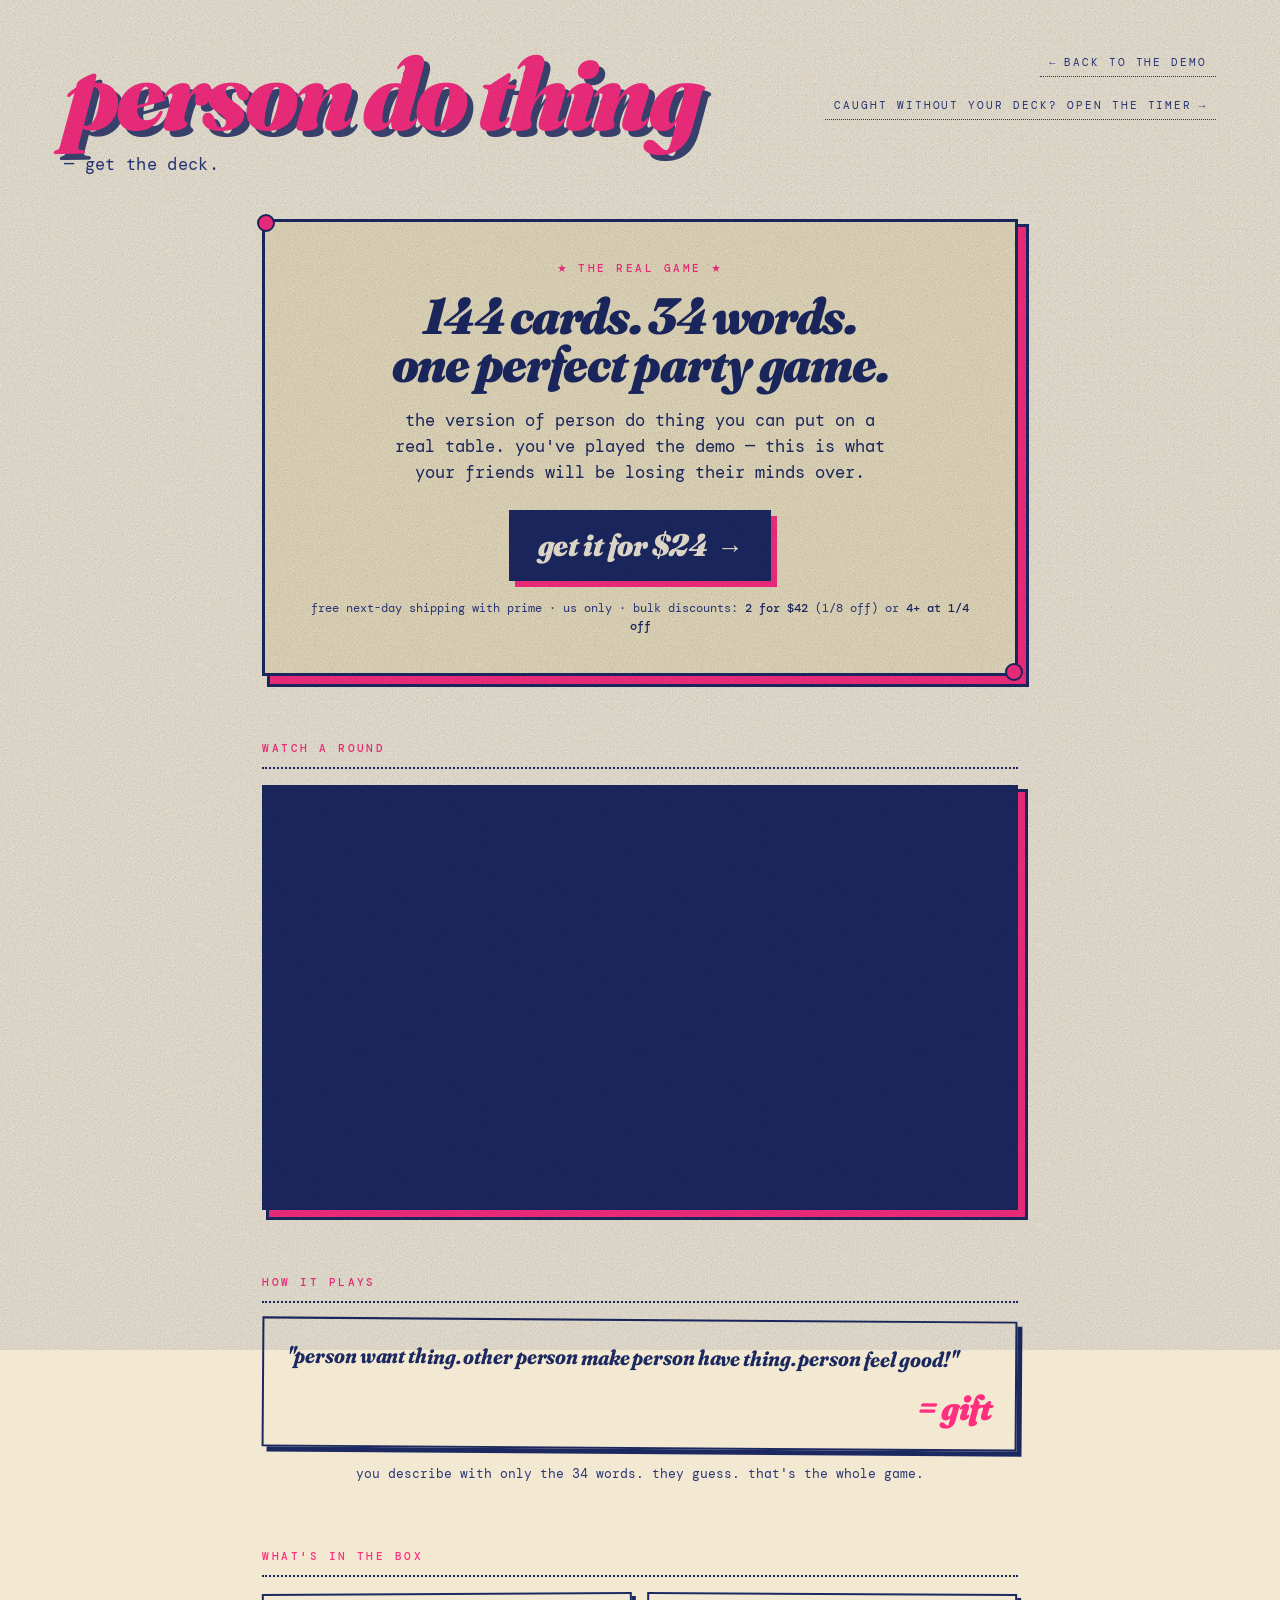
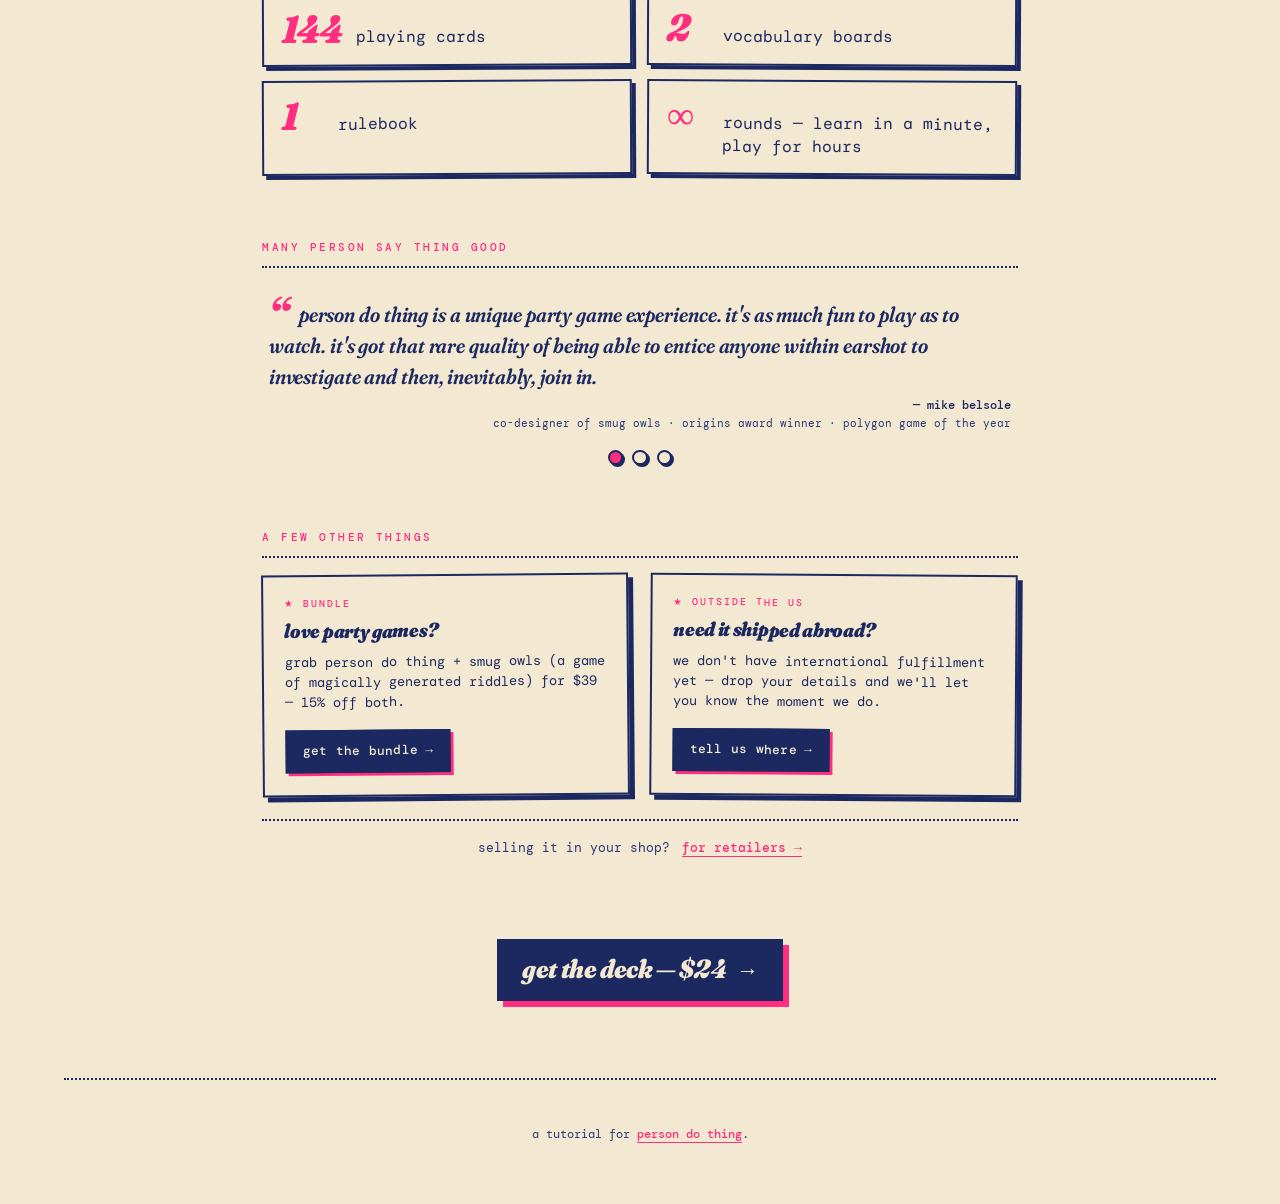
==== commit 774bb04d: "Fix wording" ====
--- a/buy.html
+++ b/buy.html
@@ -24,7 +24,7 @@
         <span class="rules-link-arrow">←</span> back to the demo
       </a>
       <a class="rules-link" href="timer.html">
-        irl timer <span class="rules-link-arrow">→</span>
+        caught without your deck? open the timer <span class="rules-link-arrow">→</span>
       </a>
     </div>
   </header>
